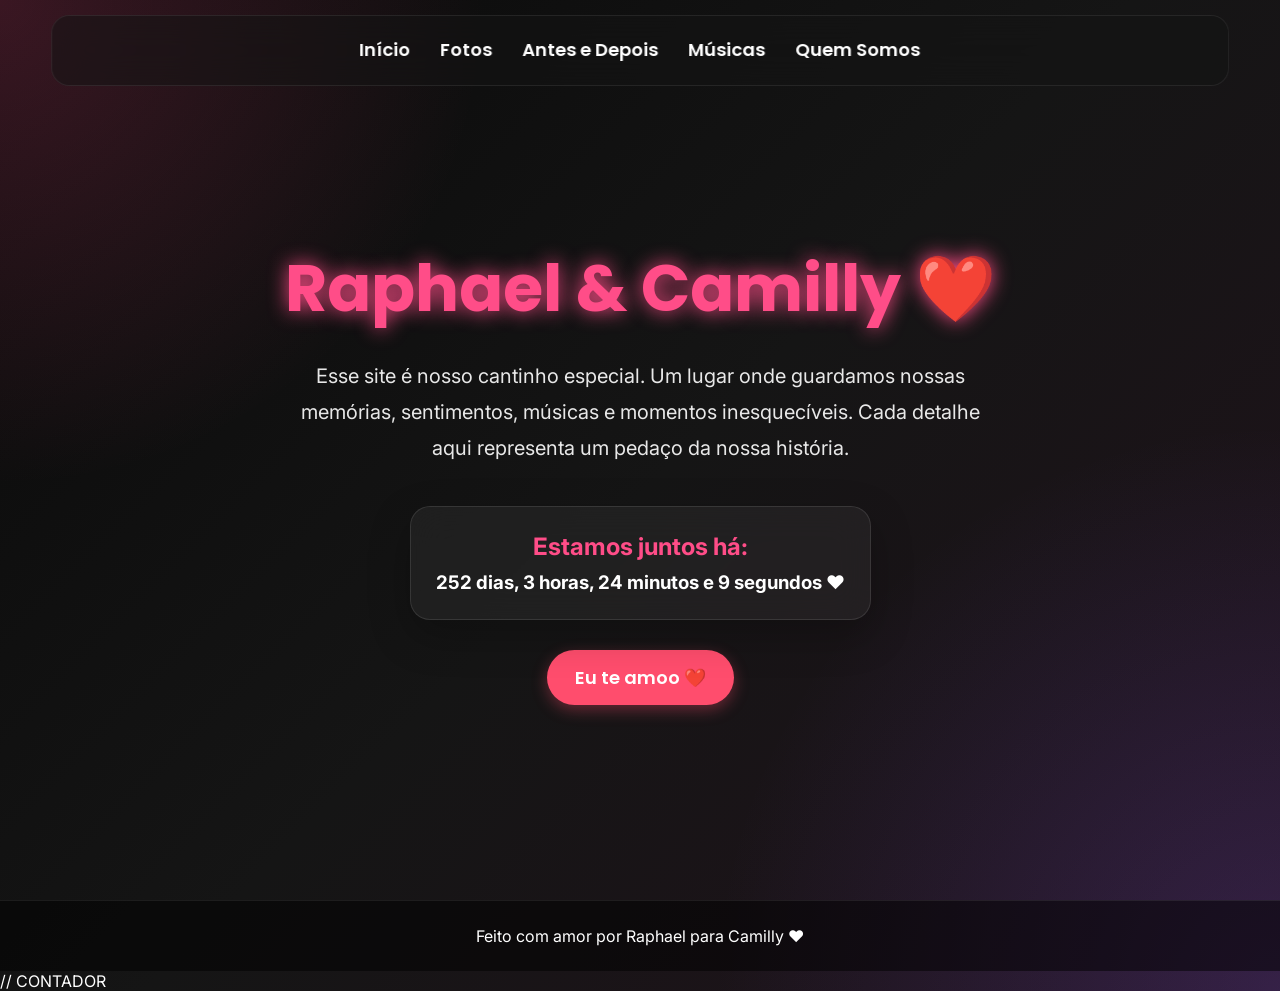
==== R.C/index.html @ 89c3bc02 "." ====
<!DOCTYPE html>
<html lang="pt-BR">
<head>
  <meta charset="UTF-8">
  <meta name="viewport" content="width=device-width, initial-scale=1.0">

  <title>Raphael & Camilly ❤️</title>

  <link rel="preconnect" href="https://fonts.googleapis.com">
<link rel="preconnect" href="https://fonts.gstatic.com" crossorigin>
<link href="https://fonts.googleapis.com/css2?family=Inter:wght@300;400;500;600&family=Poppins:wght@400;600;700;800&display=swap" rel="stylesheet">
  <link rel="stylesheet" href="css/style.css">
</head>

<body>

  <header>

    <nav>
      <button onclick="mostrarPagina('home')">Início</button>
      <button onclick="mostrarPagina('fotos')">Fotos</button>
      <button onclick="mostrarPagina('antesdepois')">Antes e Depois</button>
      <button onclick="mostrarPagina('musicas')">Músicas</button>
      <button onclick="mostrarPagina('quemsomos')">Quem Somos</button>
    </nav>

  </header>

  <!-- PÁGINA INICIAL -->

  <section class="pagina ativa inicio" id="home">

    <h1>Raphael & Camilly ❤️</h1>

    <p>
      Esse site é nosso cantinho especial.
      Um lugar onde guardamos nossas memórias,
      sentimentos, músicas e momentos inesquecíveis.
      Cada detalhe aqui representa um pedaço da nossa história.
    </p>

    <div class="contador">

      <h2>Estamos juntos há:</h2>

      <h3 id="tempo"></h3>

    </div>

    <div class="botao-amor">
    <button onclick="euTeAmo()">Eu te amoo ❤️</button>
</div>

<div id="mensagem-amor"></div>



  </section>

  

  <!-- PÁGINA DE FOTOS -->

 <!-- PÁGINA DE FOTOS -->

 <!-- PÁGINA DE FOTOS -->
<section class="pagina" id="fotos">

  <h2 class="titulo">Nossas Memórias 📸</h2>

  <div class="galeria">

    <div class="foto">
      <img src="image/foto1.jpg">
      <p>
        Cada sorriso seu virou meu lugar favorito ❤️
      </p>
    </div>

    <div class="foto">
      <img src="image/foto2.jpg">
      <p>
        Entre milhões de pessoas, meu coração escolheu você ✨
      </p>
    </div>

    <div class="foto">
      <img src="image/foto3.jpg">
      <p>
        Nosso amor transformando momentos simples em eternos 🌙
      </p>
    </div>

    <div class="foto">
      <img src="image/foto4.jpg">
      <p>
        Até o pôr do sol fica mais bonito quando lembro de você 🌅
      </p>
    </div>

    <div class="foto">
       <img src="image/foto5.jpg" class="horizontal">
      <p>Você trouxe paz pro meu caos e amor pros meus dias ❤️
      </p>
    </div>

    <div class="foto">
      <img src="image/foto6.jpg" class="horizontal">
      <p>Em cada olhar seu eu encontro um motivo pra sorrir ✨
    </p>
    </div>

    <div class="foto">
      <img src="image/foto7.jpg">
      <p>
        Algumas memórias passam… você ficou no meu coração 🌙
      </p>
    </div>

    <div class="foto">
      <img src="image/foto8.jpg">
      <p>
        Nosso amor merece ser lembrado em cada detalhe ❤️
      </p>
    </div>

    <div class="foto">
      <img src="image/foto9.jpg">
      <p>
        Uma foto no espelho registra um momento. Você registra os melhores momentos da minha vida. ❤️
      </p>
    </div>

    <div class="foto">
      <img src="image/foto10.jpg">
      <p>
        Nós dois no mesmo reflexo, compartilhando a mesma felicidade. ❤️
      </p>
    </div>

     <div class="foto">
      <img src="image/foto11.jpeg">
      <p>
        O reflexo mostra duas pessoas, mas o amor nos faz ser um só. ❤️
      </p>
    </div>

    <div class="foto">
      <img src="image/foto12.jpeg">
      <p>
        Mais que um buquê e duas alianças… são símbolos de tudo que estamos construindo juntos. Amo você ❤️
      </p>
    </div>

    <div class="foto">
      <img src="image/foto13.jpeg">
      <p>
        Ela com o buque 💐
      </p>
    </div>

    <div class="foto">
      <img src="image/foto14.jpeg">
      <p>
        Eu com o buque 💐
      </p>
    </div>

    <div class="foto">
      <img src="image/foto15.jpeg">
      <p>
        Torcendo pelo Brasil juntos ⚽
      </p>
    </div>

    <div class="foto">
      <img src="image/foto16.jpeg">
      <p>
        Se for pra colecionar momentos, que sejam sempre ao seu lado. ❤️
      </p>
    </div>

    <div class="foto">
      <img src="image/foto17.jpeg">
      <p>
        Selfie com meu amor❤️
      </p>
    </div>

  </div>

</section>


  <!-- PÁGINA DE MÚSICAS -->

  <section class="pagina" id="musicas">

  <h2 class="titulo">Nossas Músicas 🎵</h2>

  <div class="musicas">

    <div class="musica">

      <h3>Na Linha do Tempo ❤️</h3>

      <p>
        Você apareceu na minha vida como algo que o destino já tinha escrito.
        Desde então, cada momento ao seu lado virou memória,
        carinho e amor guardado na nossa própria linha do tempo. ✨
      </p>

      <audio controls>
        <source src="music/musica1.mp3" type="audio/mpeg">
      </audio>

    </div>

    <div class="musica">

      <h3>Nossa Música Especial 🌙</h3>

      <p>
        Algumas músicas simplesmente têm nossa alma dentro delas.
        E quando ela toca, parece que o mundo desacelera
        só pra me lembrar o quanto eu amo você. ❤️
      </p>

      <audio controls>
        <source src="music/musica2.mp3" type="audio/mpeg">
      </audio>

    </div>

  </div>

</section>

<section class="pagina" id="antesdepois">

    <h2 class="titulo">Nossa História ❤️</h2>

    <div class="antes-depois">

        <div class="lado">
            <img src="image/antes_raphael.jpeg" alt="Raphael antes">
            <h3>Raphael antes ❤️</h3>
            <p>Antes de você chegar...</p>
        </div>

        <div class="lado">
            <img src="image/antes_camilly.jpeg" alt="Camilly antes">
            <h3>Camilly antes ❤️</h3>
            <p>Antes de você chegar...</p>
        </div>

        <div class="lado">
            <img src="image/depois_raphael.jpeg" alt="Raphael atualmente">
            <h3>Nós dois ❤️</h3>
            <p>Quando nossas histórias se encontraram.</p>
        </div>

        <div class="lado">
            <img src="image/depois_camilly.jpeg" alt= "Camilly atualmente">
            <h3>Hoje ❤️</h3>
            <p>E essa é a nossa história até aqui.</p>
        </div>

    </div>

</section>

<section class="pagina" id="quemsomos">

  <h2 class="titulo">💑 Quem Somos</h2>

  <div class="galeria">

    <div class="musica">

      <h3>💖 Camilly</h3>

      <p><strong>Nome completo:</strong> Camilly Victoria Oliveira da Silva</p>

<p><strong>Apelido:</strong> Camiis, Camilona, Milly, Mila, Camillynha</p>

<p><strong>Data de nascimento:</strong> 12/06/2007</p>

<p><strong>Comida favorita:</strong> Macarrão de todos os tipos. Sendo macarrão, é dentro! 🍝</p>

<p><strong>Música favorita:</strong> Hard 2 Face Reality, Baby Love, Cama de Casal, Na Linha do Tempo, Drowning, I Want It That Way, I Knew I Loved You 🎵</p>

<p><strong>Cantores favoritos:</strong> Hungria, Justin Bieber, Zé Neto & Cristiano, Luan Santana e Backstreet Boys 🎤</p>

<p><strong>Cor favorita:</strong> Preto 🖤</p>

<p><strong>Habilidade especial:</strong> Cozinhar, maquiar, dormir e aprender tudo muito rápido ✨</p>

<p><strong>Viagem do exterior:</strong> coreia do sul, frança, eua, canadá</p>

<p><strong>Superpoder:</strong> Ser invisível, voar e ler mentes. Se pudesse, teria todos os poderes do mundo! 🦸‍♀️</p>

<p><strong>Filme favorito:</strong> Barbie 🎬🎀</p>

<p><strong>Frase mais usada:</strong> "Vc me ama?" </p>

<p><strong>Emoji oficial:</strong> 😭❤️😜🤭😚</p>

<p><strong>Animal favorito:</strong> Macaco e cachorro 🐵🐶</p>

<p><strong>Curiosidade:</strong> Todas, porque sou curiosa sobre tudo! 🤭</p>

    </div>
  
    

    <div class="musica">

      <h3>😎 Raphael</h3>

      <p><strong>Nome completo:</strong> Raphael Del Homi Lima Souza</p>

<p><strong>Apelido:</strong> Rzinn, Del Homi, Padre ou 23 </p>

<p><strong>Data de nascimento:</strong> 18/08/2008 🎂</p>

<p><strong>Comida favorita:</strong> Kit Kat 🍫</p>

<p><strong>Música favorita:</strong> Temporal 🎵</p>

<p><strong>Cantor favorito:</strong> Hungria Hip Hop 🎤</p>

<p><strong>Cor favorita:</strong> Preto 🖤</p>

<p><strong>Habilidade especial:</strong> Ser mestre em TI 💻</p>

<p><strong>Viagem do exterior dos sonhos:</strong> Itália ✈️</p>

<p><strong>Superpoder:</strong> Teletransportar e ter supervelocidade ⚡🌎</p>

<p><strong>Filme favorito:</strong> Como Treinar o Seu Dragão 🐉🎬</p>

<p><strong>Frase mais usada:</strong> "Eu te amoo" ❤️</p>

<p><strong>Emoji oficial:</strong> ❤️</p>

<p><strong>Animal favorito:</strong> Cachorro 🐶</p>

<p><strong>Curiosidade:</strong> Sou fã número 1 da minha namorada ❤️, torcedor da Ferrari 🏎️ e do Palmeiras ⚽, meu ídolo é Ayrton Senna 🏁. Ah, e eu já falei que amo minha namorada? 🤭❤️</p>

    </div>

  </div>

</section>


  <footer>
    Feito com amor por Raphael para Camilly ❤️
  </footer>
// CONTADOR
  <script src="javascript/script.js"></script>
</body>
</html>
---- R.C/css/style.css ----
* {
    margin: 0;
    padding: 0;
    box-sizing: border-box;
    font-family: 'Inter', sans-serif;
}

body {
    background:
        radial-gradient(circle at top left, #ff4d8833, transparent 30%),
        radial-gradient(circle at bottom right, #8b5cf633, transparent 35%),
        linear-gradient(135deg, #090909, #151515, #20121b);
    color: white;
    overflow-x: hidden;
}

/* HEADER */

header {
    position: fixed;
    left: 50%;
    transform: translateX(-50%);
    top: 15px;
    width: 92%;
    max-width: 1200px;
    padding: 20px;
    border-radius: 18px;
    background: rgba(20, 20, 20, 0.55);
    backdrop-filter: blur(18px);
    border: 1px solid rgba(255, 255, 255, 0.08);
    z-index: 1000;
}

nav {
    display: flex;
    justify-content: center;
    gap: 30px;
    flex-wrap: wrap;
}

nav button {
    background: none;
    border: none;
    color: white;
    font-family: 'Poppins', sans-serif;
    font-weight: 600;
    font-size: 18px;
    cursor: pointer;
    transition: 0.3s;
}

nav button:hover {
    color: #ff4d88;
    transform: scale(1.1);
}

nav button::after {
    content: '';
    display: block;
    width: 0;
    height: 2px;
    background: #ff4d88;
    transition: 0.3s;
    margin: auto;
}

nav button:hover::after {
    width: 100%;
}

/* PÁGINAS */

.pagina {
    min-height: 100vh;
    display: none;
    padding: 120px 20px 50px;
    animation: fade 0.5s;
}

.ativa {
    display: block;
}

@keyframes fade {
    from {
        opacity: 0;
        transform: translateY(10px);
    }

    to {
        opacity: 1;
        transform: translateY(0);
    }
}

/* INÍCIO */

.inicio {
    display: flex;
    flex-direction: column;
    justify-content: center;
    align-items: center;
    text-align: center;
}

.inicio h1 {
    font-family: 'Poppins', sans-serif;
    font-size: 65px;
    color: #ff4d88;
    margin-bottom: 20px;
    text-shadow: 0 0 20px #ff4d88;
}

.inicio p {
    max-width: 700px;
    line-height: 1.8;
    font-size: 20px;
    opacity: 0.9;
}

/* CONTADOR */

.contador {
    margin-top: 40px;
    background: rgba(255, 255, 255, 0.05);
    padding: 25px;
    border-radius: 20px;
    border: 1px solid rgba(255, 255, 255, 0.1);
    box-shadow: 0 15px 40px rgba(0, 0, 0, 0.25);
    backdrop-filter: blur(18px);
}

.contador h2 {
    color: #ff4d88;
    margin-bottom: 10px;
}

/* TÍTULOS */

.titulo {
    text-align: center;
    font-family: 'Poppins', sans-serif;
    font-size: 45px;
    margin-bottom: 50px;
    color: #ff4d88;
}

/* GALERIA */

.galeria {
    display: grid;
    grid-template-columns: repeat(auto-fit, minmax(320px, 1fr));
    gap: 35px;
    max-width: 1200px;
    margin: auto;
}

.foto {
    position: relative;
    background: rgba(255, 255, 255, 0.05);
    border-radius: 20px;
    overflow: hidden;
    transition: 0.4s;
    display: flex;
    flex-direction: column;
    justify-content: flex-start;
    backdrop-filter: blur(18px);
    border: 1px solid rgba(255, 255, 255, 0.08);
    box-shadow: 0 15px 40px rgba(0, 0, 0, 0.25);
}

.foto:hover {
    transform: translateY(-10px);
    box-shadow: 0 0 20px rgba(255, 77, 136, 0.4);
}

.foto img {
    width: 100%;
    height: 420px;
    object-fit: cover;
    object-position: center;
    display: block;
    transition: 0.6s;
}

.foto:hover img {
    transform: scale(1.08);
}

.foto p {
    padding: 15px;
    text-align: center;
}

/* MÚSICAS */

.musicas {
    max-width: 900px;
    margin: auto;
    display: flex;
    flex-direction: column;
    gap: 20px;
}

.musica {
    background: rgba(255, 255, 255, 0.05);
    padding: 25px;
    border-radius: 20px;
    transition: 0.3s;
    backdrop-filter: blur(18px);
    border: 1px solid rgba(255, 255, 255, 0.08);
    box-shadow: 0 15px 40px rgba(0, 0, 0, 0.25);
}

.musica:hover {
    transform: translateY(-5px);
    box-shadow: 0 0 20px rgba(255, 77, 136, 0.3);
}

.musica h3 {
    color: #ff4d88;
    margin-bottom: 15px;
}

.musica p {
    margin-bottom: 20px;
    line-height: 1.7;
    opacity: 0.9;
}

iframe {
    border-radius: 15px;
}

/* BOTÃO EU TE AMO ❤️ */

.botao-amor {
    margin-top: 30px;
    text-align: center;
}

.botao-amor button {
    background: #ff4d6d;
    color: white;
    border: none;
    padding: 14px 28px;
    border-radius: 30px;
    font-size: 18px;
    font-family: 'Poppins', sans-serif;
    font-weight: 600;
    cursor: pointer;
    box-shadow: 0 5px 15px rgba(255, 77, 109, 0.35);
    transition: 0.3s;
}

.botao-amor button:hover {
    transform: scale(1.08);
    box-shadow: 0 8px 20px rgba(255, 77, 109, 0.5);
}

.botao-amor button:active {
    transform: scale(0.95);
}

/* MENSAGEM ❤️ */

#mensagem-amor {
    text-align: center;
    margin-top: 25px;
    font-family: 'Poppins', sans-serif;
    font-size: 18px;
    font-weight: 500;
    animation: aparecer 0.6s ease;
}

#mensagem-amor p {
    margin: 5px;
}

/* CORAÇÕES ❤️ */

.coracao {
    position: fixed;
    bottom: -30px;
    font-size: 25px;
    pointer-events: none;
    animation: subirCoracao 4s linear forwards;
    z-index: 9999;
}

@keyframes subirCoracao {
    0% {
        transform: translateY(0) scale(1);
        opacity: 1;
    }

    100% {
        transform: translateY(-100vh) scale(1.5);
        opacity: 0;
    }
}

@keyframes aparecer {
    from {
        opacity: 0;
        transform: translateY(10px);
    }

    to {
        opacity: 1;
        transform: translateY(0);
    }
}

/* ANTES E DEPOIS ❤️ */

.antes-depois {
    display: grid;
    grid-template-columns: repeat(2, 300px);
    justify-content: center;
    gap: 30px;
    max-width: 700px;
    margin: 0 auto;
}

.antes-depois .lado {
    background: rgba(255, 255, 255, 0.05);
    padding: 15px;
    border-radius: 20px;
    text-align: center;
    border: 1px solid rgba(255, 255, 255, 0.08);
    box-shadow: 0 15px 40px rgba(0, 0, 0, 0.25);
}

.antes-depois .lado img {
    display: block;
    width: 250px;
    height: 250px;
    object-fit: cover;
    border-radius: 15px;
    margin: 0 auto;
}

.antes-depois .lado h3 {
    color: #ff4d88;
    margin: 15px 0 8px;
    font-family: 'Poppins', sans-serif;
}

.antes-depois .lado p {
    margin: 0;
    line-height: 1.5;
    font-size: 15px;
}

/* FOOTER */

footer {
    text-align: center;
    padding: 25px;
    background: rgba(0, 0, 0, 0.5);
    border-top: 1px solid rgba(255, 255, 255, 0.08);
}

/* SCROLLBAR */

::-webkit-scrollbar {
    width: 10px;
}

::-webkit-scrollbar-thumb {
    background: #ff4d88;
    border-radius: 20px;
}

/* CELULAR 📱 */

@media (max-width: 700px) {

    header {
        width: 95%;
    }

    nav {
        gap: 12px;
    }

    nav button {
        font-size: 14px;
    }

    .inicio h1 {
        font-size: 40px;
    }

    .inicio p {
        font-size: 16px;
    }

    .titulo {
        font-size: 32px;
    }

    .galeria {
        grid-template-columns: 1fr;
    }

    .antes-depois {
        grid-template-columns: 1fr;
        max-width: 320px;
    }

    .antes-depois .lado img {
        width: 250px;
        height: 250px;
    }
}
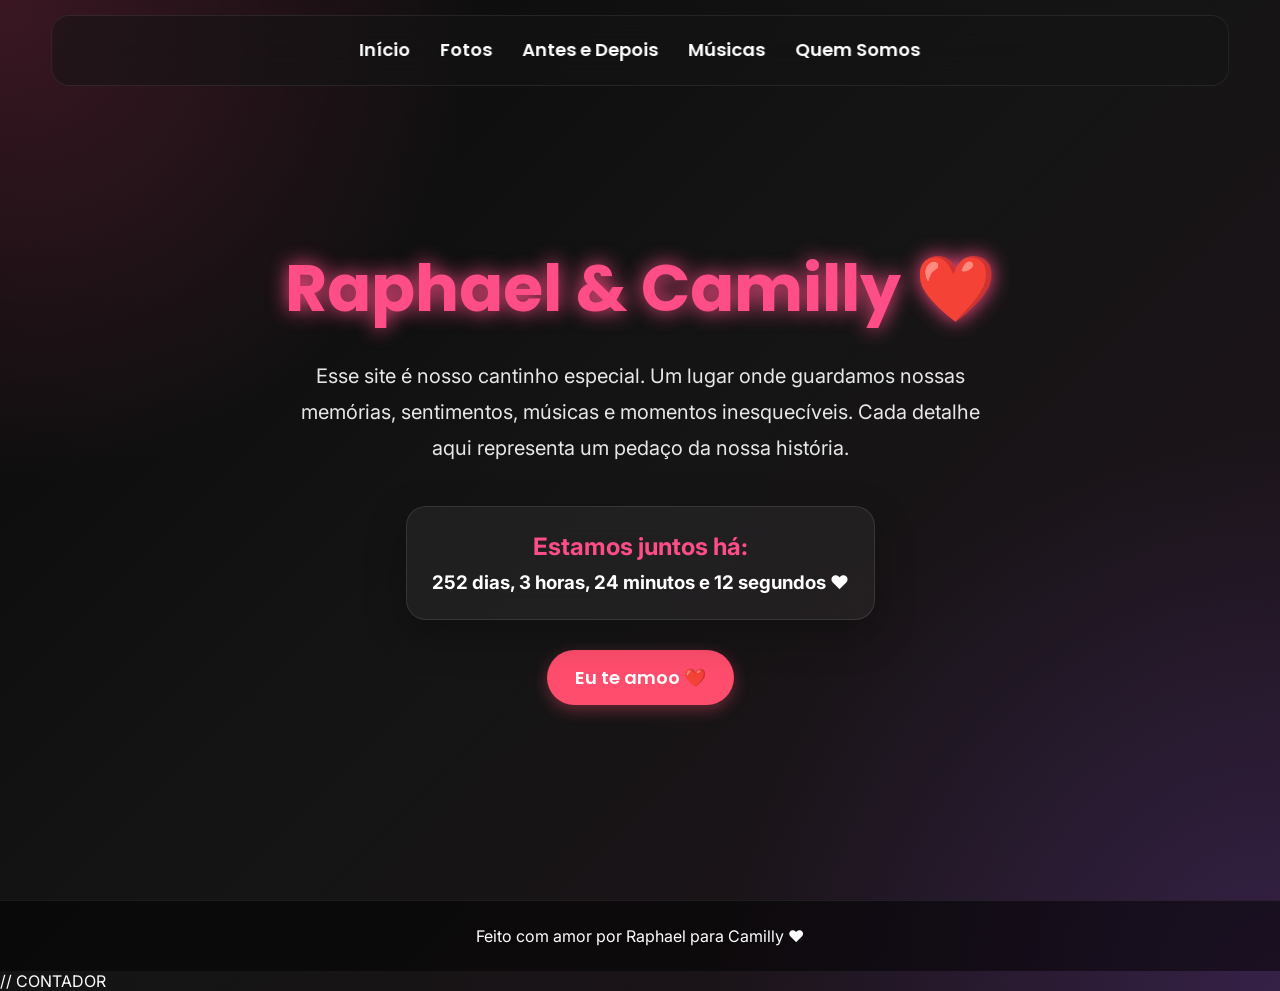
==== commit c371d5bc: "Update index.html" ====
--- a/R.C/index.html
+++ b/R.C/index.html
@@ -174,7 +174,7 @@
     </div>
 
     <div class="foto">
-      <img src="image/foto16.jpeg">
+      <img src="image/foto16.jpg">
       <p>
         Se for pra colecionar momentos, que sejam sempre ao seu lado. ❤️
       </p>
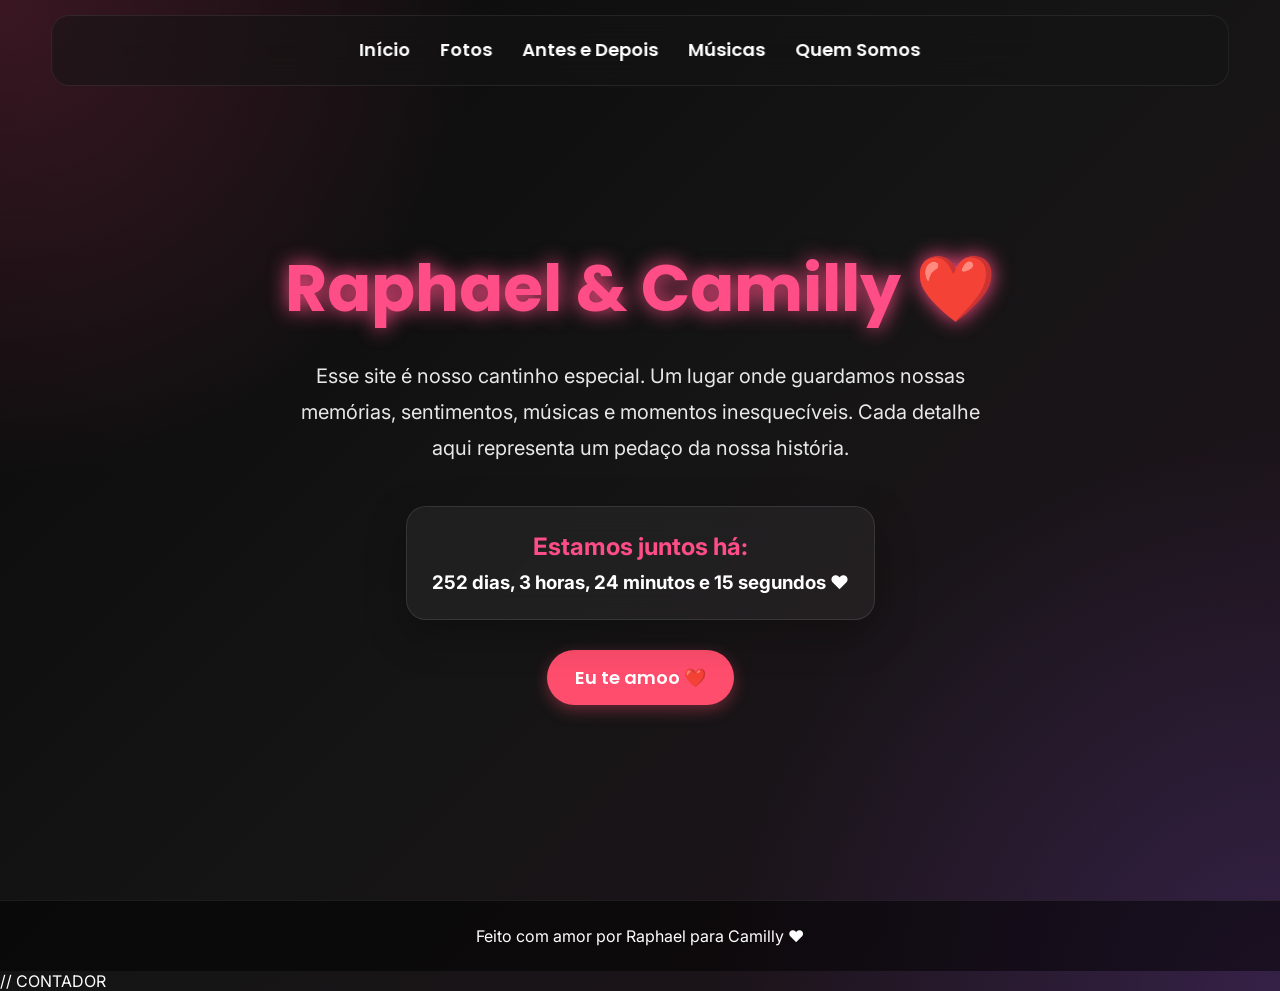
==== commit 2afb7b32: "Update index.html" ====
--- a/R.C/index.html
+++ b/R.C/index.html
@@ -245,25 +245,25 @@
         <div class="lado">
             <img src="image/antes_raphael.jpeg" alt="Raphael antes">
             <h3>Raphael antes ❤️</h3>
-            <p>Antes de você chegar...</p>
+            <p>Pequeno Raphael</p>
         </div>
 
         <div class="lado">
             <img src="image/antes_camilly.jpeg" alt="Camilly antes">
             <h3>Camilly antes ❤️</h3>
-            <p>Antes de você chegar...</p>
+            <p>Pequena Camilly </p>
         </div>
 
         <div class="lado">
             <img src="image/depois_raphael.jpeg" alt="Raphael atualmente">
             <h3>Nós dois ❤️</h3>
-            <p>Quando nossas histórias se encontraram.</p>
+            <p>Raphael nos dias atuais.</p>
         </div>
 
         <div class="lado">
             <img src="image/depois_camilly.jpeg" alt= "Camilly atualmente">
             <h3>Hoje ❤️</h3>
-            <p>E essa é a nossa história até aqui.</p>
+            <p>Camilly nos dias atuais</p>
         </div>
 
     </div>
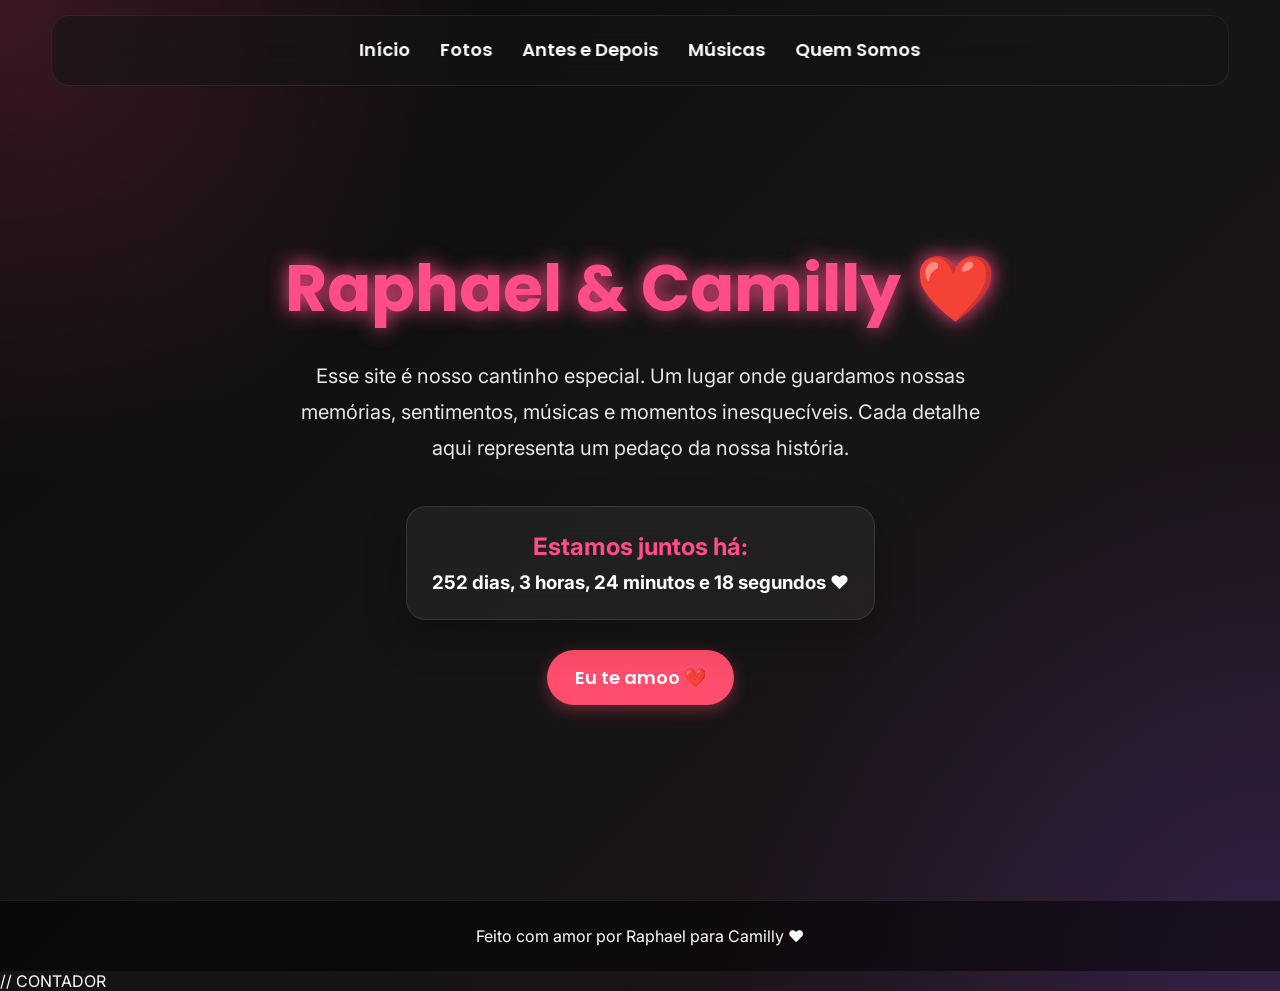
==== commit 2de6d5b2: "Update index.html" ====
--- a/R.C/index.html
+++ b/R.C/index.html
@@ -257,13 +257,13 @@
         <div class="lado">
             <img src="image/depois_raphael.jpeg" alt="Raphael atualmente">
             <h3>Nós dois ❤️</h3>
-            <p>Raphael nos dias atuais.</p>
+            <p>Raphael nos dias atuais, com 18 anos</p>
         </div>
 
         <div class="lado">
             <img src="image/depois_camilly.jpeg" alt= "Camilly atualmente">
-            <h3>Hoje ❤️</h3>
-            <p>Camilly nos dias atuais</p>
+            <h3>Camilly❤️</h3>
+            <p>Camilly nos dias atuais, com 19 anos</p>
         </div>
 
     </div>
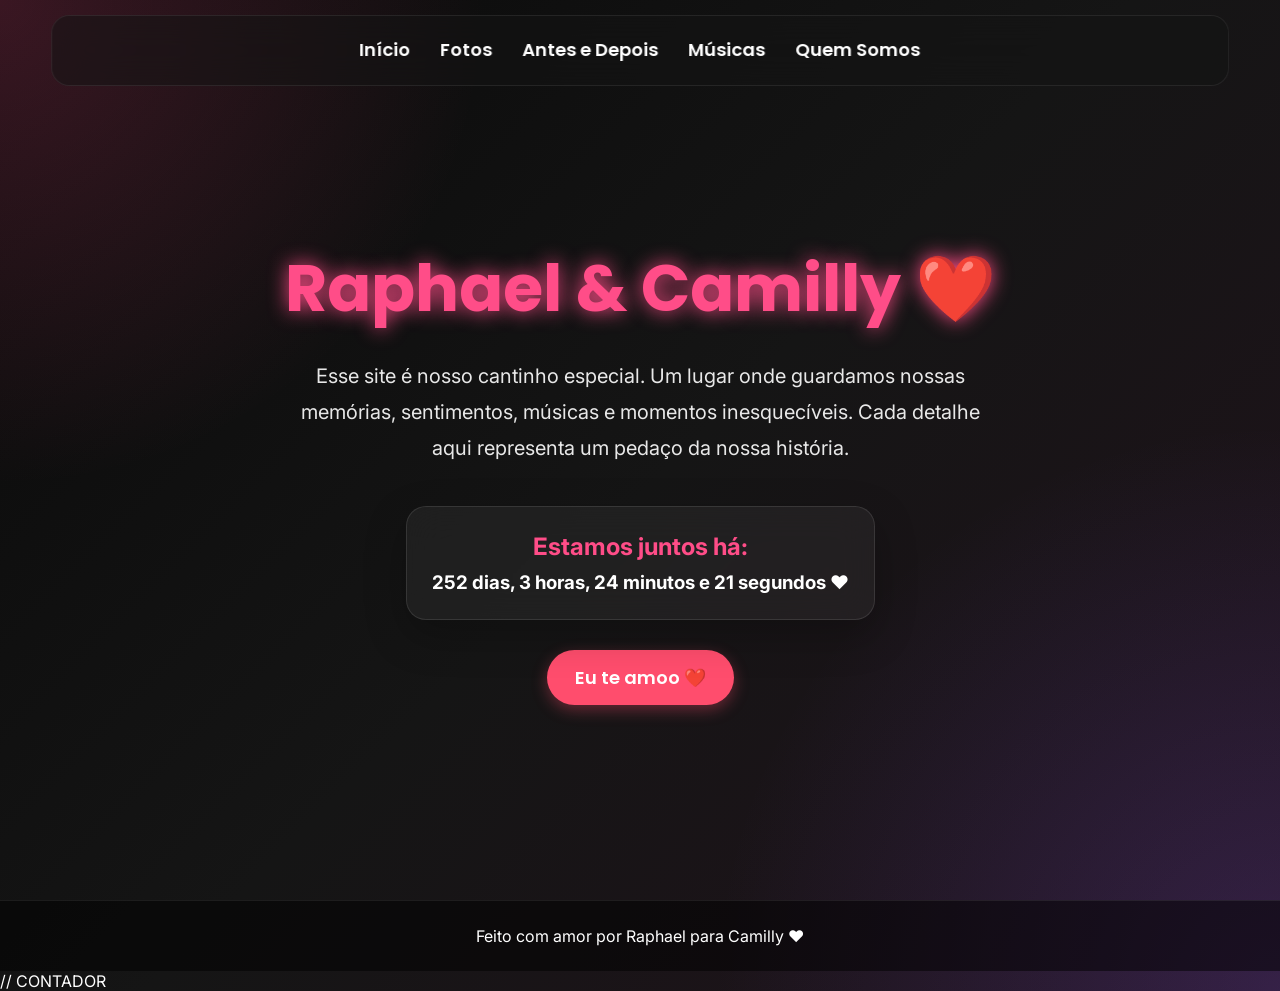
==== commit bae72164: "Update index.html" ====
--- a/R.C/index.html
+++ b/R.C/index.html
@@ -256,7 +256,7 @@
 
         <div class="lado">
             <img src="image/depois_raphael.jpeg" alt="Raphael atualmente">
-            <h3>Nós dois ❤️</h3>
+            <h3>Raphael❤️</h3>
             <p>Raphael nos dias atuais, com 18 anos</p>
         </div>
 
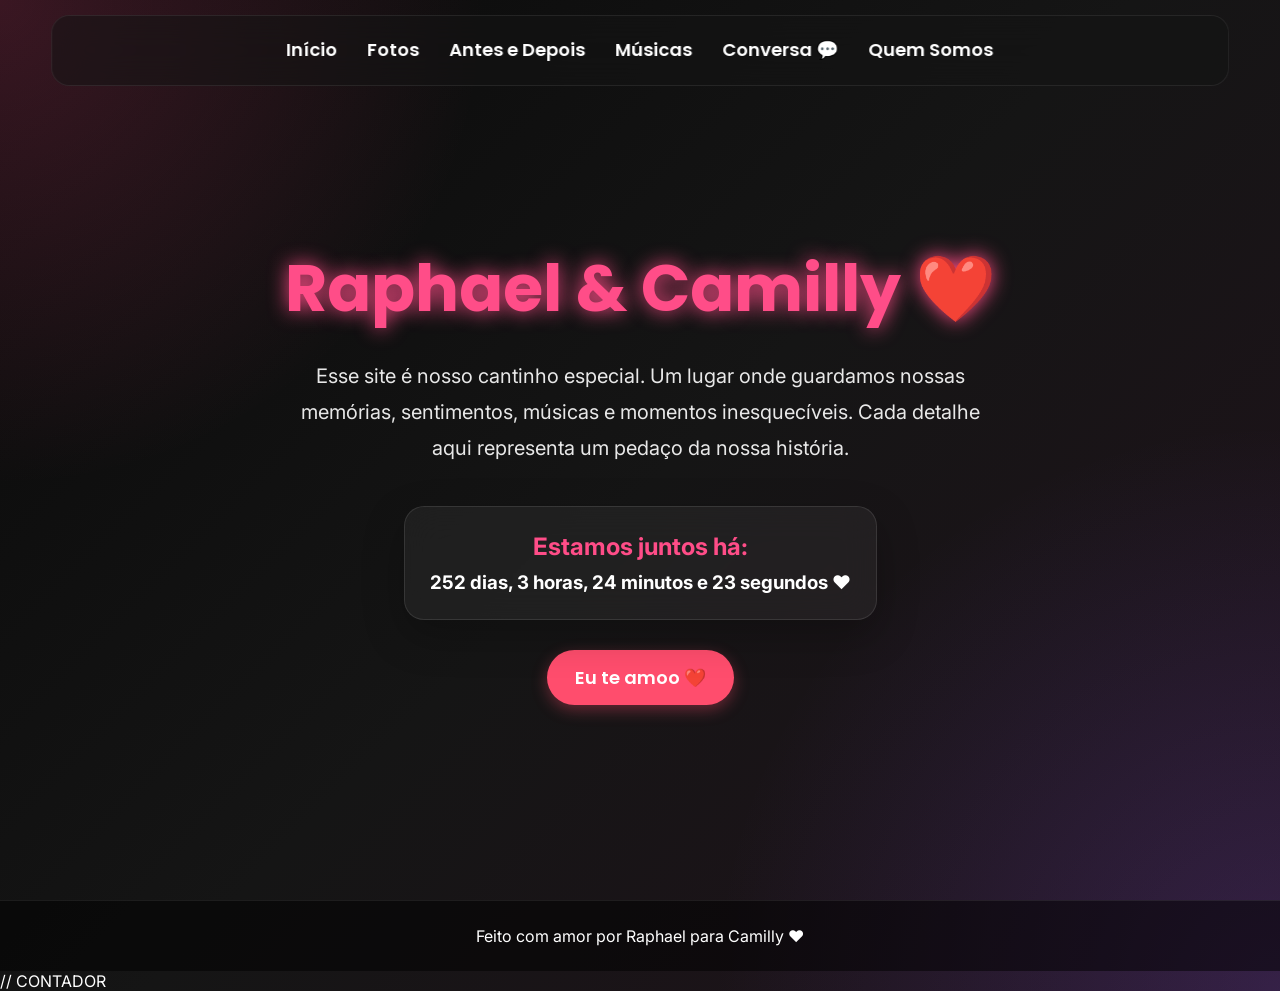
==== commit 3431b054: "ufa foi" ====
--- a/R.C/index.html
+++ b/R.C/index.html
@@ -21,6 +21,7 @@
       <button onclick="mostrarPagina('fotos')">Fotos</button>
       <button onclick="mostrarPagina('antesdepois')">Antes e Depois</button>
       <button onclick="mostrarPagina('musicas')">Músicas</button>
+      <button onclick="mostrarPagina('conversa')">Conversa 💬</button>
       <button onclick="mostrarPagina('quemsomos')">Quem Somos</button>
     </nav>
 
@@ -354,6 +355,54 @@
 
 </section>
 
+<!-- PÁGINA DA CONVERSA -->
+
+<section class="pagina" id="conversa">
+
+    <h2 class="titulo">Nossa Conversa 💬 ❤️</h2>
+
+    <div class="conversa-container">
+
+        <div class="conversa-topo">
+
+            <span class="conversa-voltar">‹</span>
+
+            <img
+                src="image/depois_camilly.jpeg"
+                alt="Camilly"
+                class="conversa-foto"
+            >
+
+            <div class="conversa-nome">
+                <strong>c'amiis</strong>
+                <span>🔥 12</span>
+            </div>
+
+            <span class="conversa-pesquisa">⌕</span>
+            <span class="conversa-menu">•••</span>
+
+        </div>
+
+
+        <div class="conversa-chat" id="conversaChat">
+        </div>
+
+
+        <div class="conversa-controles">
+
+            <button id="proximaConversa">
+                Próxima mensagem ❤️
+            </button>
+
+            <button id="reiniciarConversa">
+                ↻
+            </button>
+
+        </div>
+
+    </div>
+
+</section>
 
   <footer>
     Feito com amor por Raphael para Camilly ❤️
--- a/R.C/css/style.css
+++ b/R.C/css/style.css
@@ -14,7 +14,9 @@
     overflow-x: hidden;
 }
 
-/* HEADER */
+/* =========================================================
+   HEADER
+========================================================= */
 
 header {
     position: fixed;
@@ -68,7 +70,9 @@
     width: 100%;
 }
 
-/* PÁGINAS */
+/* =========================================================
+   PÁGINAS
+========================================================= */
 
 .pagina {
     min-height: 100vh;
@@ -93,7 +97,9 @@
     }
 }
 
-/* INÍCIO */
+/* =========================================================
+   INÍCIO
+========================================================= */
 
 .inicio {
     display: flex;
@@ -118,7 +124,9 @@
     opacity: 0.9;
 }
 
-/* CONTADOR */
+/* =========================================================
+   CONTADOR
+========================================================= */
 
 .contador {
     margin-top: 40px;
@@ -135,7 +143,9 @@
     margin-bottom: 10px;
 }
 
-/* TÍTULOS */
+/* =========================================================
+   TÍTULOS
+========================================================= */
 
 .titulo {
     text-align: center;
@@ -145,7 +155,21 @@
     color: #ff4d88;
 }
 
-/* GALERIA */
+/* =========================================================
+   GALERIA
+========================================================= */
+
+.galeria {
+    display: grid;
+    grid-template-columns: repeat(auto-fit, minmax(320px, 1fr));
+    gap: 35px;
+    max-width: 1200px;
+    margin: auto;
+}
+
+/* =========================================================
+   GALERIA
+========================================================= */
 
 .galeria {
     display: grid;
@@ -187,12 +211,43 @@
     transform: scale(1.08);
 }
 
+/* LEGENDA APARECE AO PASSAR O MOUSE */
+
 .foto p {
-    padding: 15px;
+    position: absolute;
+    bottom: 0;
+    left: 0;
+    width: 100%;
+
+    padding: 18px 15px;
+
+    margin: 0;
+
     text-align: center;
-}
-
-/* MÚSICAS */
+
+    background: linear-gradient(
+        transparent,
+        rgba(0, 0, 0, 0.9)
+    );
+
+    color: white;
+
+    opacity: 0;
+    transform: translateY(20px);
+
+    transition: 0.4s ease;
+
+    pointer-events: none;
+}
+
+.foto:hover p {
+    opacity: 1;
+    transform: translateY(0);
+}
+
+/* =========================================================
+   MÚSICAS
+========================================================= */
 
 .musicas {
     max-width: 900px;
@@ -232,7 +287,9 @@
     border-radius: 15px;
 }
 
-/* BOTÃO EU TE AMO ❤️ */
+/* =========================================================
+   BOTÃO EU TE AMO
+========================================================= */
 
 .botao-amor {
     margin-top: 30px;
@@ -262,7 +319,9 @@
     transform: scale(0.95);
 }
 
-/* MENSAGEM ❤️ */
+/* =========================================================
+   MENSAGEM
+========================================================= */
 
 #mensagem-amor {
     text-align: center;
@@ -277,7 +336,9 @@
     margin: 5px;
 }
 
-/* CORAÇÕES ❤️ */
+/* =========================================================
+   CORAÇÕES
+========================================================= */
 
 .coracao {
     position: fixed;
@@ -312,7 +373,9 @@
     }
 }
 
-/* ANTES E DEPOIS ❤️ */
+/* =========================================================
+   ANTES E DEPOIS
+========================================================= */
 
 .antes-depois {
     display: grid;
@@ -353,7 +416,9 @@
     font-size: 15px;
 }
 
-/* FOOTER */
+/* =========================================================
+   FOOTER
+========================================================= */
 
 footer {
     text-align: center;
@@ -362,7 +427,9 @@
     border-top: 1px solid rgba(255, 255, 255, 0.08);
 }
 
-/* SCROLLBAR */
+/* =========================================================
+   SCROLLBAR
+========================================================= */
 
 ::-webkit-scrollbar {
     width: 10px;
@@ -373,7 +440,9 @@
     border-radius: 20px;
 }
 
-/* CELULAR 📱 */
+/* =========================================================
+   CELULAR
+========================================================= */
 
 @media (max-width: 700px) {
 
@@ -414,4 +483,428 @@
         width: 250px;
         height: 250px;
     }
+}
+
+/* =========================================================
+   CONVERSA SIMULADA ❤️
+   SOMENTE A PARTE DA CONVERSA
+========================================================= */
+
+.conversa-container {
+    width: 390px;
+    height: 760px;
+    margin: 0 auto;
+
+    background: #0b0b0b;
+
+    border: 1px solid #292929;
+    border-radius: 25px;
+
+    overflow: hidden;
+
+    position: relative;
+
+    box-shadow: 0 20px 60px rgba(0, 0, 0, .5);
+}
+
+/* TOPO DA CONVERSA */
+
+.conversa-topo {
+    width: 100%;
+    height: 66px;
+
+    display: flex;
+    align-items: center;
+
+    padding: 8px 12px;
+    gap: 10px;
+
+    background: #111;
+
+    border-bottom: 1px solid #292929;
+
+    box-sizing: border-box;
+}
+
+.conversa-voltar {
+    color: white;
+    font-size: 38px;
+    line-height: 1;
+}
+
+.conversa-foto {
+    width: 44px !important;
+    height: 44px !important;
+
+    min-width: 44px !important;
+    max-width: 44px !important;
+
+    min-height: 44px !important;
+    max-height: 44px !important;
+
+    border-radius: 50% !important;
+
+    object-fit: cover !important;
+
+    display: block !important;
+
+    flex-shrink: 0 !important;
+}
+
+.conversa-nome {
+    flex: 1;
+
+    display: flex;
+    flex-direction: column;
+
+    gap: 2px;
+
+    color: white;
+}
+
+.conversa-nome strong {
+    font-size: 15px;
+}
+
+.conversa-nome span {
+    font-size: 11px;
+    color: #aaa;
+}
+
+.conversa-pesquisa,
+.conversa-menu {
+    color: white;
+    font-size: 23px;
+}
+
+/* CHAT */
+
+.conversa-chat {
+    width: 100%;
+    height: calc(100% - 131px);
+
+    padding: 18px 12px 25px;
+
+    overflow-y: auto;
+
+    background:
+        radial-gradient(
+            circle at 20% 20%,
+            #191919 1px,
+            transparent 1px
+        ),
+        radial-gradient(
+            circle at 80% 70%,
+            #191919 1px,
+            transparent 1px
+        ),
+        #0b0b0b;
+
+    background-size: 35px 35px;
+
+    box-sizing: border-box;
+    scroll-behavior: smooth;
+}
+
+.conversa-chat::-webkit-scrollbar {
+    width: 4px;
+}
+
+.conversa-chat::-webkit-scrollbar-thumb {
+    background: #444;
+    border-radius: 10px;
+}
+
+/* LINHA DAS MENSAGENS */
+
+.mensagem-linha {
+    width: 100%;
+
+    display: flex;
+
+    margin: 9px 0;
+
+    opacity: 0;
+
+    transform: translateY(12px);
+
+    transition: .3s ease;
+}
+
+.mensagem-linha.aparecer {
+    opacity: 1;
+    transform: translateY(0);
+}
+
+.mensagem-linha.eu {
+    justify-content: flex-end;
+}
+
+.mensagem-linha.ela {
+    justify-content: flex-start;
+}
+
+/* BALÕES */
+
+.mensagem-balao {
+    max-width: 80%;
+
+    padding: 10px 13px;
+
+    border-radius: 18px;
+
+    font-size: 14px;
+
+    line-height: 1.4;
+
+    color: white;
+
+    word-wrap: break-word;
+    overflow-wrap: break-word;
+}
+
+.mensagem-linha.eu .mensagem-balao {
+    background: #fe2c55;
+    border-bottom-right-radius: 5px;
+}
+
+.mensagem-linha.ela .mensagem-balao {
+    background: #262626;
+    border-bottom-left-radius: 5px;
+}
+
+/* RESPOSTA */
+
+.mensagem-resposta {
+    display: flex;
+
+    align-items: stretch;
+
+    margin-bottom: 8px;
+
+    background: #333;
+
+    border-radius: 8px;
+
+    overflow: hidden;
+}
+
+.mensagem-resposta::before {
+    content: "";
+
+    width: 3px;
+
+    background: #aaa;
+
+    flex-shrink: 0;
+}
+
+.resposta-conteudo {
+    padding: 7px 9px;
+
+    color: #aaa;
+
+    font-size: 12px;
+
+    line-height: 1.35;
+
+    min-width: 0;
+}
+
+.resposta-conteudo strong {
+    display: block;
+
+    color: #ddd;
+
+    margin-bottom: 2px;
+
+    font-size: 12px;
+}
+
+/* VÍDEO */
+
+.conversa-video {
+    width: 190px;
+    height: 260px;
+
+    border-radius: 10px;
+
+    overflow: hidden;
+
+    position: relative;
+
+    background: #222;
+
+    flex-shrink: 0;
+
+    box-shadow: 0 5px 18px rgba(0,0,0,.5);
+}
+
+.conversa-video img {
+    width: 100% !important;
+    height: 100% !important;
+
+    min-width: 0 !important;
+    max-width: none !important;
+
+    min-height: 0 !important;
+    max-height: none !important;
+
+    object-fit: cover !important;
+
+    display: block !important;
+}
+
+.conversa-video.no-image {
+    background: linear-gradient(
+        145deg,
+        #222,
+        #171717
+    );
+}
+
+/* PLAY */
+
+.conversa-play {
+    position: absolute;
+
+    top: 50%;
+    left: 50%;
+
+    transform: translate(-50%, -50%);
+
+    width: 58px;
+    height: 58px;
+
+    border-radius: 50%;
+
+    background: rgba(0, 0, 0, .65);
+
+    display: flex;
+
+    justify-content: center;
+    align-items: center;
+
+    color: white;
+
+    font-size: 23px;
+
+    padding-left: 3px;
+
+    pointer-events: none;
+}
+
+/* LABEL DO VÍDEO */
+
+.conversa-video-label {
+    position: absolute;
+
+    bottom: 10px;
+    left: 10px;
+
+    background: rgba(0, 0, 0, .65);
+
+    padding: 5px 9px;
+
+    border-radius: 5px;
+
+    color: white;
+
+    font-size: 11px;
+
+    pointer-events: none;
+}
+
+/* CONTROLES */
+
+.conversa-controles {
+    position: absolute;
+
+    left: 0;
+    bottom: 0;
+
+    width: 100%;
+    height: 65px;
+
+    padding: 10px;
+
+    display: flex;
+
+    gap: 8px;
+
+    align-items: center;
+
+    background: #111;
+
+    border-top: 1px solid #292929;
+
+    box-sizing: border-box;
+}
+
+#proximaConversa {
+    flex: 1;
+
+    height: 42px;
+
+    border: none;
+
+    border-radius: 12px;
+
+    background: #fe2c55;
+
+    color: white;
+
+    font-weight: bold;
+
+    cursor: pointer;
+
+    transition: .2s;
+}
+
+#reiniciarConversa {
+    width: 45px;
+    height: 42px;
+
+    border: none;
+
+    border-radius: 12px;
+
+    background: #292929;
+
+    color: white;
+
+    font-size: 20px;
+
+    cursor: pointer;
+
+    transition: .2s;
+}
+
+#proximaConversa:hover,
+#reiniciarConversa:hover {
+    transform: scale(1.02);
+    filter: brightness(1.1);
+}
+
+/* =========================================================
+   RESPONSIVO DA CONVERSA
+========================================================= */
+
+@media (max-width: 500px) {
+
+    .conversa-container {
+        width: 100%;
+        max-width: 390px;
+        height: 760px;
+        border-radius: 20px;
+    }
+
+    .mensagem-balao {
+        font-size: 14px;
+    }
+
+    .conversa-video {
+        width: 190px;
+        height: 260px;
+    }
 }
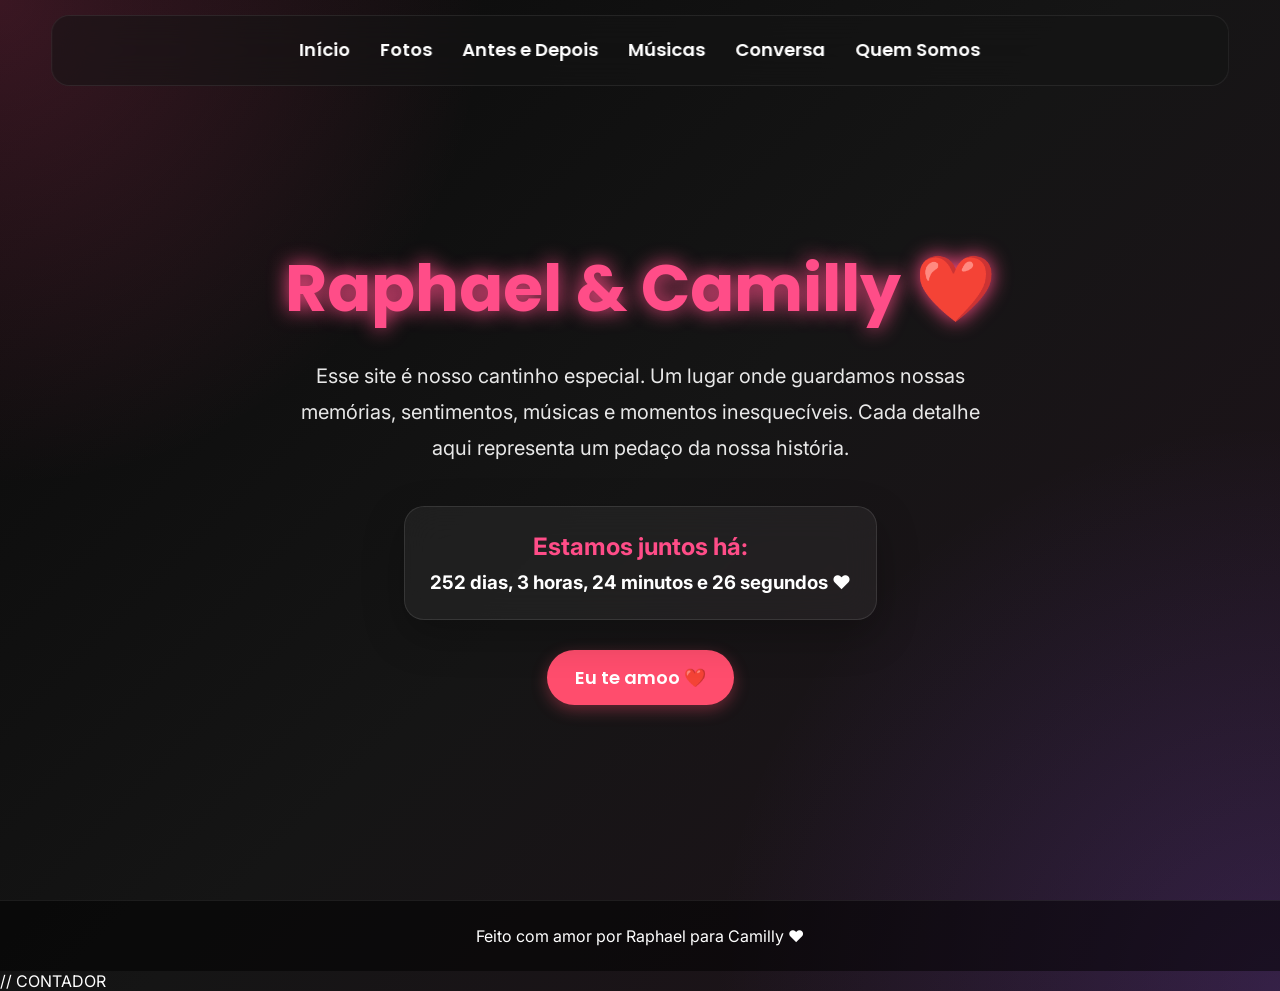
==== commit 58a61395: "Update index.html" ====
--- a/R.C/index.html
+++ b/R.C/index.html
@@ -21,7 +21,7 @@
       <button onclick="mostrarPagina('fotos')">Fotos</button>
       <button onclick="mostrarPagina('antesdepois')">Antes e Depois</button>
       <button onclick="mostrarPagina('musicas')">Músicas</button>
-      <button onclick="mostrarPagina('conversa')">Conversa 💬</button>
+      <button onclick="mostrarPagina('conversa')">Conversa</button>
       <button onclick="mostrarPagina('quemsomos')">Quem Somos</button>
     </nav>
 
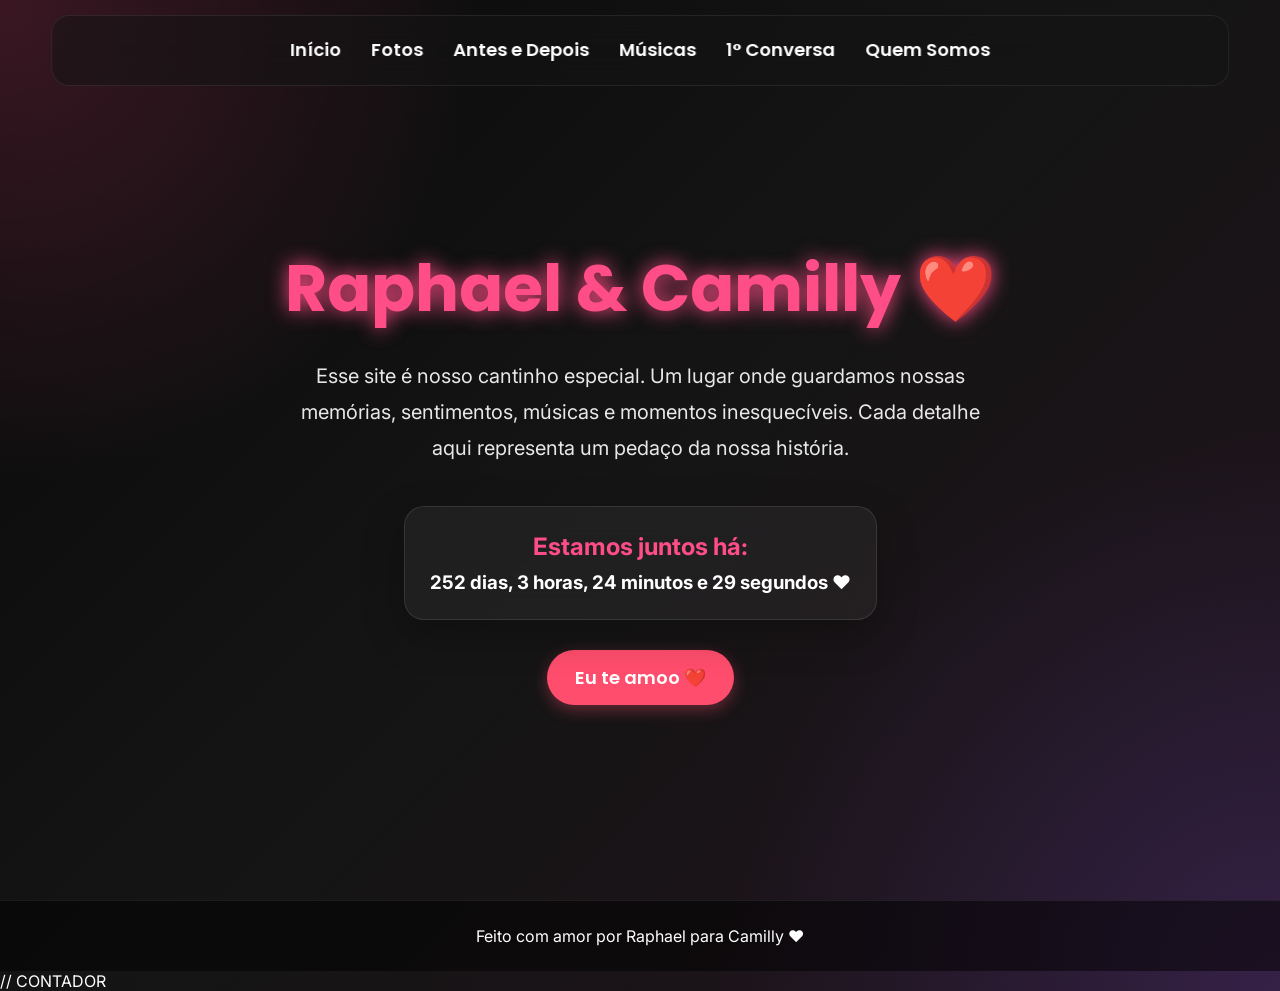
==== commit 2202f60f: "Update index.html" ====
--- a/R.C/index.html
+++ b/R.C/index.html
@@ -21,7 +21,7 @@
       <button onclick="mostrarPagina('fotos')">Fotos</button>
       <button onclick="mostrarPagina('antesdepois')">Antes e Depois</button>
       <button onclick="mostrarPagina('musicas')">Músicas</button>
-      <button onclick="mostrarPagina('conversa')">Conversa</button>
+      <button onclick="mostrarPagina('conversa')"> 1° Conversa</button>
       <button onclick="mostrarPagina('quemsomos')">Quem Somos</button>
     </nav>
 
